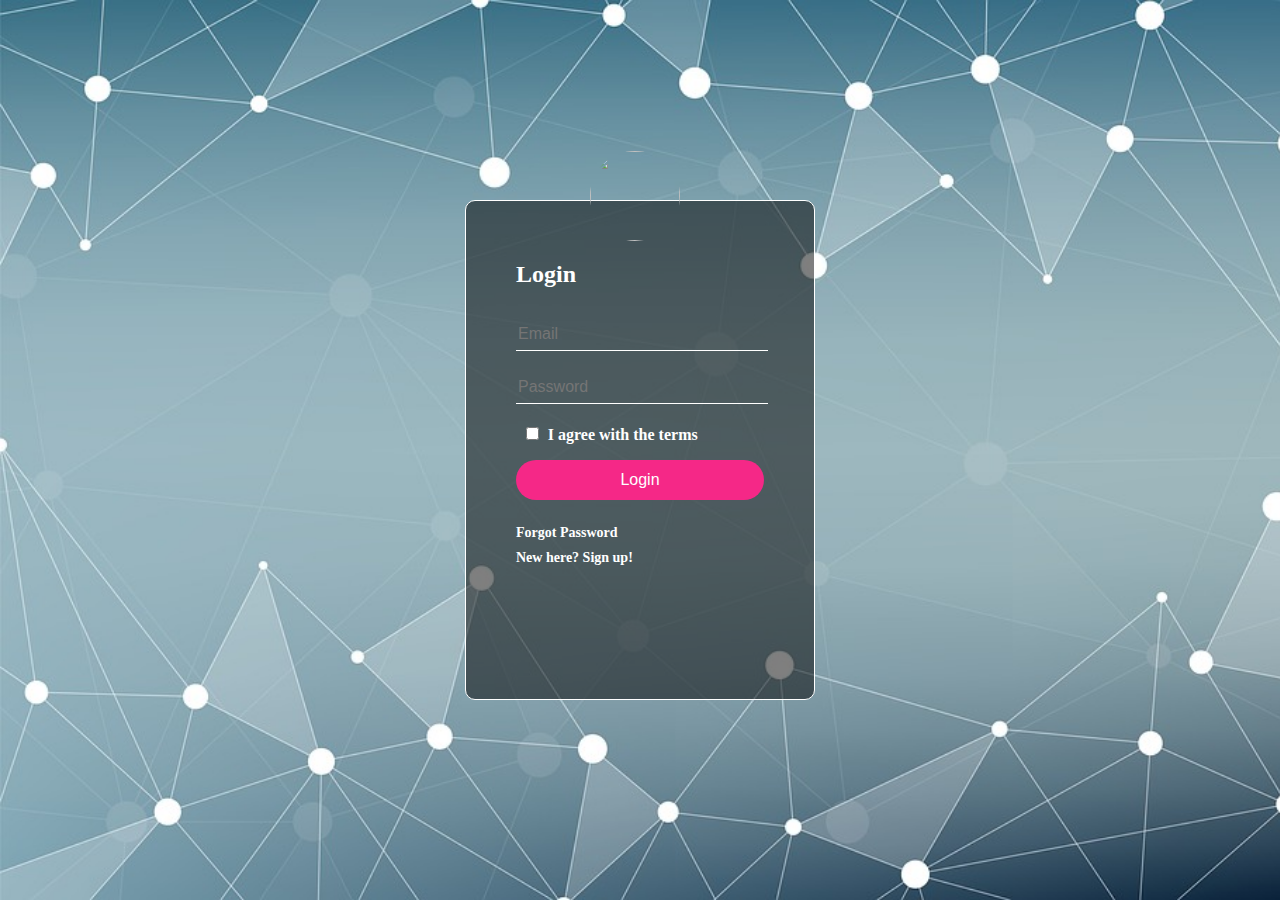
==== index.html @ 99a13870 "modifications by nitin" ====
<!DOCTYPE html>
<html>
<head>
	<meta charset="utf-8">
	<title>Login Form</title>
	<link rel="stylesheet" type="text/css" href="style.css">
</head>
<body>
	<div class="logo">
		<img src="logo.jpeg" class="user">
		<h2>Login</h2>
		<input type="text" name="email" placeholder="Email" required/>
		<input type="Password" name="password" placeholder="Password" required>
		<p><input id="checkbox" type="checkbox" name="agree" value="agree"/>I agree with the terms</p>
		<input class="buttons" type="submit" name="submit" value="Login">
		<a href="reset.html">Forgot Password</a><br/>

		<a href="signup.html">New here? Sign up!</a>
	</div>
</body>
</html>
---- style.css ----
body{
	margin: 0;
	padding: 0;
	background-image: url("bgimage.jpg");
	height: 100vh;
	background-size: cover;
	background-repeat: no-repeat;

}
.user{
	width: 90px;
	height: 90px;
	border-radius: 50%;
	position: absolute;
	top: calc(-100px/2);
	left: calc(50% - 50px);
}
.logo{
	position: relative;
	top: 50%;
	left: 50%;
	transform: translate(-50%, -50%);
	width: 350px;
	height: 500px;
	padding: 50px 50px;
	box-sizing: border-box;
	background: rgba(0, 0, 0, 0.5);
	border-radius: 10px 10px;
	-webkit-animation-name: animatebottom;
  	-webkit-animation-duration: 1s;
  	animation-name: animatebottom;
  	animation-duration: 1s;
  	border: 1px solid #fff;

}
@-webkit-keyframes animatebottom {
  from { bottom:-100px; opacity:0 } 
  to { bottom:0px; opacity:1 }
}

@keyframes animatebottom { 
  from{ bottom:-100px; opacity:0 } 
  to{ bottom:0px; opacity:1 }
}

.logo p{
	margin: 0;
	padding: 10;
	font-weight: bold;
	color: #fff;
}

.logo h2{
	margin:0;
	margin-bottom:30px;
	margin-top:10px;
	font-weight: bold;
	font-size:24px;
	color:#fff;
	

}
.logo input{
	width: 100%;
	margin-bottom: 20px;
}
.logo input[type="text"],
.logo input[type="password"]
{
	border: none;
	border-bottom: 1px solid #fff;
	outline: none;
	background: transparent;
	font-size: 16px;
	height: 30px;
	color: #fff;
}
.logo input[type="submit"]
{
	border: none;
	outline: none;
	height: 40px;
	color: #fff;
	font-size: 16px;
	background-color: #f52887;
	border-radius: 20px;
}
.logo input[type="submit"]:hover{
	background: #333;
}
.logo input[type="checkbox"]{
	width:10%;
}
.logo a{
	color: #fff;
	font-weight: bold;
	text-decoration: none;
	font-size: 14px;
	line-height: 25px;
}
.logo a:hover{
	color:#333;
}
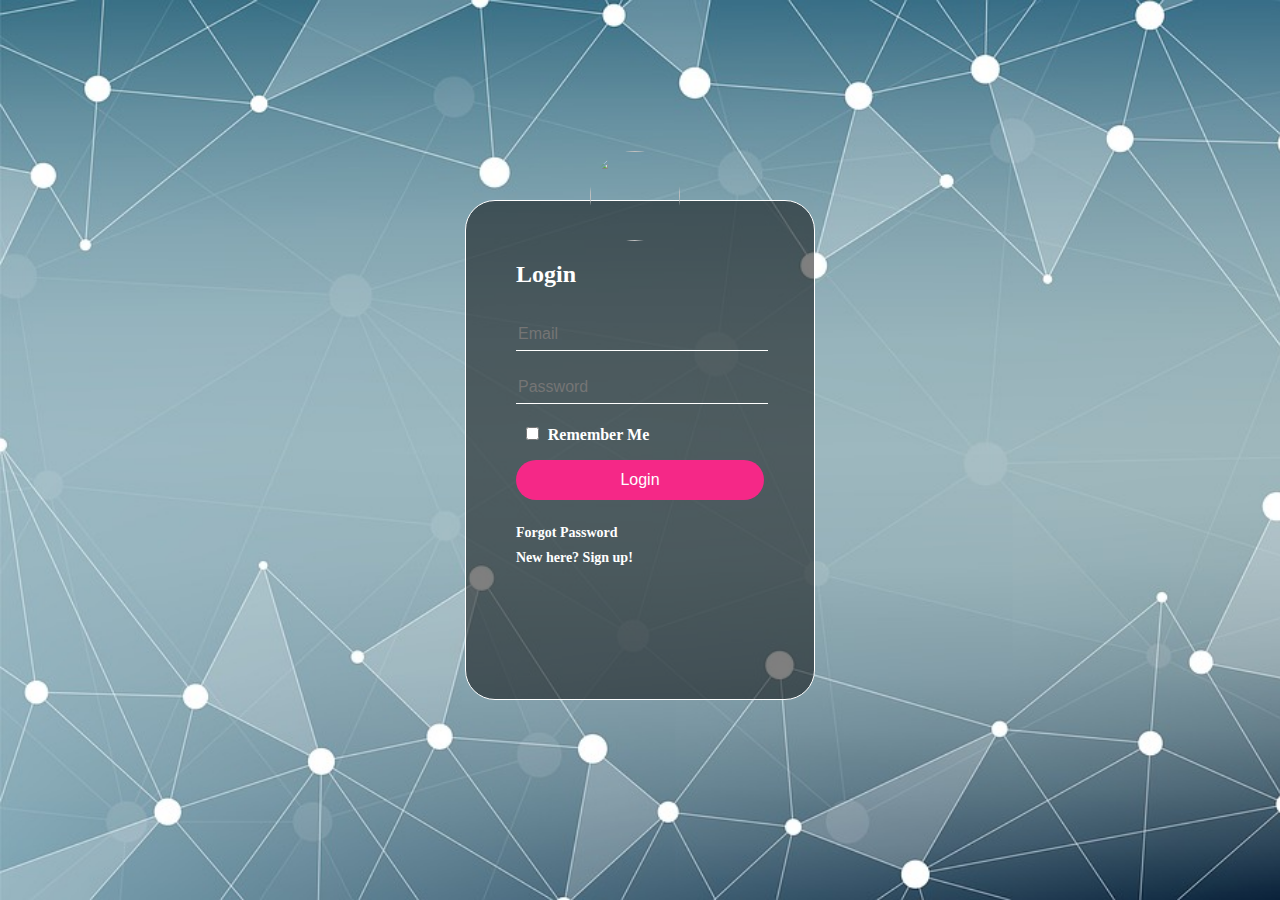
==== commit e1f681d1: "Added responsiveness, some design changes" ====
--- a/index.html
+++ b/index.html
@@ -2,6 +2,7 @@
 <html>
 <head>
 	<meta charset="utf-8">
+	<meta name="viewport" content="width=device-width, initial-scale=1.0">
 	<title>Login Form</title>
 	<link rel="stylesheet" type="text/css" href="style.css">
 </head>
@@ -11,8 +12,9 @@
 		<h2>Login</h2>
 		<input type="text" name="email" placeholder="Email" required/>
 		<input type="Password" name="password" placeholder="Password" required>
-		<p><input id="checkbox" type="checkbox" name="agree" value="agree"/>I agree with the terms</p>
+		<p><input type="checkbox" name="remember" value="remember"/>Remember Me</p>
 		<input class="buttons" type="submit" name="submit" value="Login">
+
 		<a href="reset.html">Forgot Password</a><br/>
 
 		<a href="signup.html">New here? Sign up!</a>
--- a/style.css
+++ b/style.css
@@ -5,7 +5,6 @@
 	height: 100vh;
 	background-size: cover;
 	background-repeat: no-repeat;
-
 }
 .user{
 	width: 90px;
@@ -20,12 +19,13 @@
 	top: 50%;
 	left: 50%;
 	transform: translate(-50%, -50%);
-	width: 350px;
+	max-width: 350px;
 	height: 500px;
 	padding: 50px 50px;
+	margin:0px 10px 0px 0px;
 	box-sizing: border-box;
 	background: rgba(0, 0, 0, 0.5);
-	border-radius: 10px 10px;
+	border-radius: 30px;
 	-webkit-animation-name: animatebottom;
   	-webkit-animation-duration: 1s;
   	animation-name: animatebottom;
@@ -36,11 +36,13 @@
 @-webkit-keyframes animatebottom {
   from { bottom:-100px; opacity:0 } 
   to { bottom:0px; opacity:1 }
+
 }
 
 @keyframes animatebottom { 
   from{ bottom:-100px; opacity:0 } 
   to{ bottom:0px; opacity:1 }
+
 }
 
 .logo p{
@@ -48,6 +50,7 @@
 	padding: 10;
 	font-weight: bold;
 	color: #fff;
+
 }
 
 .logo h2{
@@ -57,12 +60,12 @@
 	font-weight: bold;
 	font-size:24px;
 	color:#fff;
-	
 
 }
 .logo input{
 	width: 100%;
 	margin-bottom: 20px;
+
 }
 .logo input[type="text"],
 .logo input[type="password"]
@@ -74,6 +77,7 @@
 	font-size: 16px;
 	height: 30px;
 	color: #fff;
+
 }
 .logo input[type="submit"]
 {
@@ -84,12 +88,15 @@
 	font-size: 16px;
 	background-color: #f52887;
 	border-radius: 20px;
+
 }
 .logo input[type="submit"]:hover{
 	background: #333;
+
 }
 .logo input[type="checkbox"]{
 	width:10%;
+
 }
 .logo a{
 	color: #fff;
@@ -97,6 +104,7 @@
 	text-decoration: none;
 	font-size: 14px;
 	line-height: 25px;
+
 }
 .logo a:hover{
 	color:#333;
